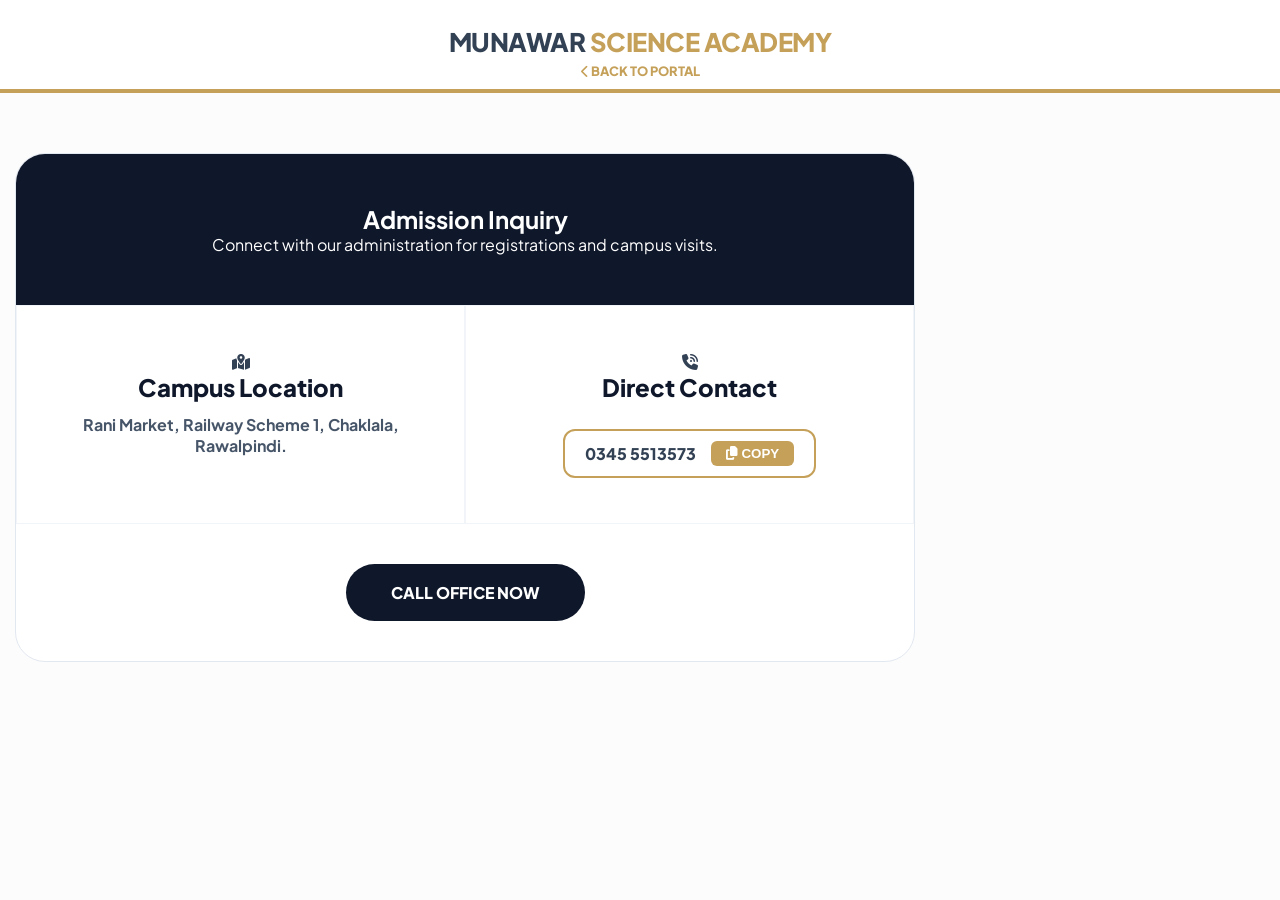
==== contact.html @ 55e3c40b "first commit" ====
<!DOCTYPE html>
<html lang="en">
<head>
    <meta charset="UTF-8">
    <meta name="viewport" content="width=device-width, initial-scale=1.0">
    <title>Contact | Munawar Science Academy</title>
    <link rel="stylesheet" href="style.css">
    <link href="https://fonts.googleapis.com/css2?family=Plus+Jakarta+Sans:wght@700;800&display=swap" rel="stylesheet">
    <link rel="stylesheet" href="https://cdnjs.cloudflare.com/ajax/libs/font-awesome/6.4.0/css/all.min.css">
</head>
<body>
    <nav class="navbar">
        <div class="container nav-flex-center">
            <div class="logo academy-anim">MUNAWAR <span>SCIENCE ACADEMY</span></div>
        </div>
        <div class="container center-link">
            <a href="index.html" class="back-link"><i class="fas fa-chevron-left"></i> BACK TO PORTAL</a>
        </div>
    </nav>

    <section class="sub-page">
        <div class="container">
            <div class="admission-panel">
                <div class="panel-header">
                    <h2>Admission <span>Inquiry</span></h2>
                    <p>Connect with our administration for registrations and campus visits.</p>
                </div>
                <div class="contact-methods">
                    <div class="method-card">
                        <i class="fas fa-map-marked-alt"></i>
                        <h4 class="heavy-card-title">Campus Location</h4>
                        <p class="heavy-card-text">Rani Market, Railway Scheme 1, Chaklala, Rawalpindi.</p>
                    </div>
                    <div class="method-card gold-bg">
                        <i class="fas fa-phone-volume"></i>
                        <h4 class="heavy-card-title">Direct Contact</h4>
                        <div class="copy-field-heavy">
                            <span id="p-num">0345 5513573</span>
                            <button onclick="copyNum()"><i class="fas fa-copy"></i> COPY</button>
                        </div>
                    </div>
                </div>
                <div class="call-action-center">
                    <a href="tel:03455513573" class="main-call-btn">CALL OFFICE NOW</a>
                </div>
            </div>
        </div>
    </section>
    <script>
        function copyNum() {
            var n = document.getElementById("p-num").innerText;
            navigator.clipboard.writeText(n).then(function() { alert("Copied!"); });
        }
    </script>
</body>
</html>
---- style.css ----
:root {
    --primary: #0f172a;
    --gold: #c5a059;
    --bg: #fcfcfc;
}

/* Fix for side scroll bars & Responsive Viewport */
* { margin: 0; padding: 0; box-sizing: border-box; }
html, body { 
    width: 100%; 
    overflow-x: hidden; 
    scrollbar-width: none; 
    -ms-overflow-style: none;
}
html::-webkit-scrollbar, body::-webkit-scrollbar { display: none; }

body { font-family: 'Plus Jakarta Sans', sans-serif; background: var(--bg); color: #334155; }

/* Academy Name Animation - Professional Pulse */
.academy-anim { animation: colorShift 5s infinite ease-in-out; font-weight: 800; }
.academy-anim span { color: var(--gold); }
@keyframes colorShift {
    0%, 100% { color: var(--primary); }
    50% { color: var(--gold); }
}

/* Navbar Centered Branding */
.navbar { background: #fff; padding: 25px 0 10px; border-bottom: 4px solid var(--gold); position: sticky; top: 0; z-index: 1000; width: 100%; text-align: center; }
.nav-flex-center { display: flex; justify-content: center; }
.logo { font-size: 1.6rem; text-decoration: none; letter-spacing: -0.5px; }

/* Portal Main Design */
.portal-main { padding: 60px 0; text-align: center; background: radial-gradient(circle at top, #fff 0%, #f1f5f9 100%); min-height: 85vh; width: 100%; }
.hero-text-center h1 { font-size: 3.5rem; color: var(--primary); font-weight: 800; margin-bottom: 15px; padding: 0 15px; }
.hero-text-center h1 span { color: var(--gold); }
.hero-text-center p { font-size: 1.1rem; max-width: 800px; margin: auto; padding: 0 20px; font-weight: 700; color: #64748b; }

/* Responsive Grid - Cards stack vertically on mobile */
.card-grid-portal, .card-grid-heavy { 
    display: grid; 
    grid-template-columns: repeat(auto-fit, minmax(300px, 1fr)); 
    gap: 25px; 
    margin: 50px auto 0; 
    padding: 0 20px; 
    max-width: 1200px;
}

.portal-nav-card, .info-card { 
    background: #fff; 
    padding: 45px 30px; 
    border-radius: 24px; 
    border: 1px solid #e2e8f0; 
    text-decoration: none; 
    color: inherit; 
    transition: 0.3s;
}
.portal-nav-card:hover { transform: translateY(-10px); border-color: var(--gold); box-shadow: 0 20px 40px rgba(0,0,0,0.05); }

/* Typography - Bold & Heavy */
.heavy-card-title { font-weight: 800; font-size: 1.5rem; color: var(--primary); margin-bottom: 12px; }
.heavy-card-text { font-weight: 700; font-size: 1rem; color: #475569; }
.card-icon, .gold-icon { font-size: 3rem; color: var(--gold); margin-bottom: 25px; display: block; }

/* Sub Pages UI */
.sub-page { padding: 60px 0 100px; text-align: center; width: 100%; }
.page-title { font-size: 2.8rem; margin-bottom: 50px; font-weight: 800; padding: 0 15px; }
.page-title span { color: var(--gold); }
.gold-accent { border-top: 6px solid var(--gold) !important; }
.back-link { text-decoration: none; color: var(--gold); font-weight: 800; font-size: 0.8rem; display: block; margin-top: 5px; text-align: center; }

/* Admission Panel - Mobile Optimized */
.admission-panel { background: #fff; border-radius: 30px; border: 1px solid #e2e8f0; overflow: hidden; max-width: 900px; margin: 0 15px; }
.panel-header { background: var(--primary); color: white; padding: 50px 20px; text-align: center; }
.contact-methods { display: grid; grid-template-columns: repeat(auto-fit, minmax(280px, 1fr)); }
.method-card { padding: 45px 25px; text-align: center; border: 1px solid #f1f5f9; }
.copy-field-heavy { margin-top: 15px; display: inline-flex; align-items: center; gap: 15px; background: white; padding: 10px 20px; border: 2px solid var(--gold); border-radius: 12px; font-weight: 800; }
.copy-field-heavy button { background: var(--gold); color: white; border: none; padding: 5px 15px; border-radius: 6px; cursor: pointer; font-weight: 800; }

.call-action-center { padding: 40px; text-align: center; }
.main-call-btn { background: var(--primary); color: white; text-decoration: none; padding: 18px 45px; border-radius: 50px; font-weight: 800; display: inline-block; transition: 0.3s; }

footer { padding: 40px; text-align: center; font-weight: 700; color: #94a3b8; font-size: 0.9rem; }

/* Mobile Viewport Fix */
@media (max-width: 768px) {
    .logo { font-size: 1.25rem; }
    .hero-text-center h1 { font-size: 2.5rem; }
    .page-title { font-size: 2rem; }
    .card-grid-portal, .card-grid-heavy { grid-template-columns: 1fr; }
}
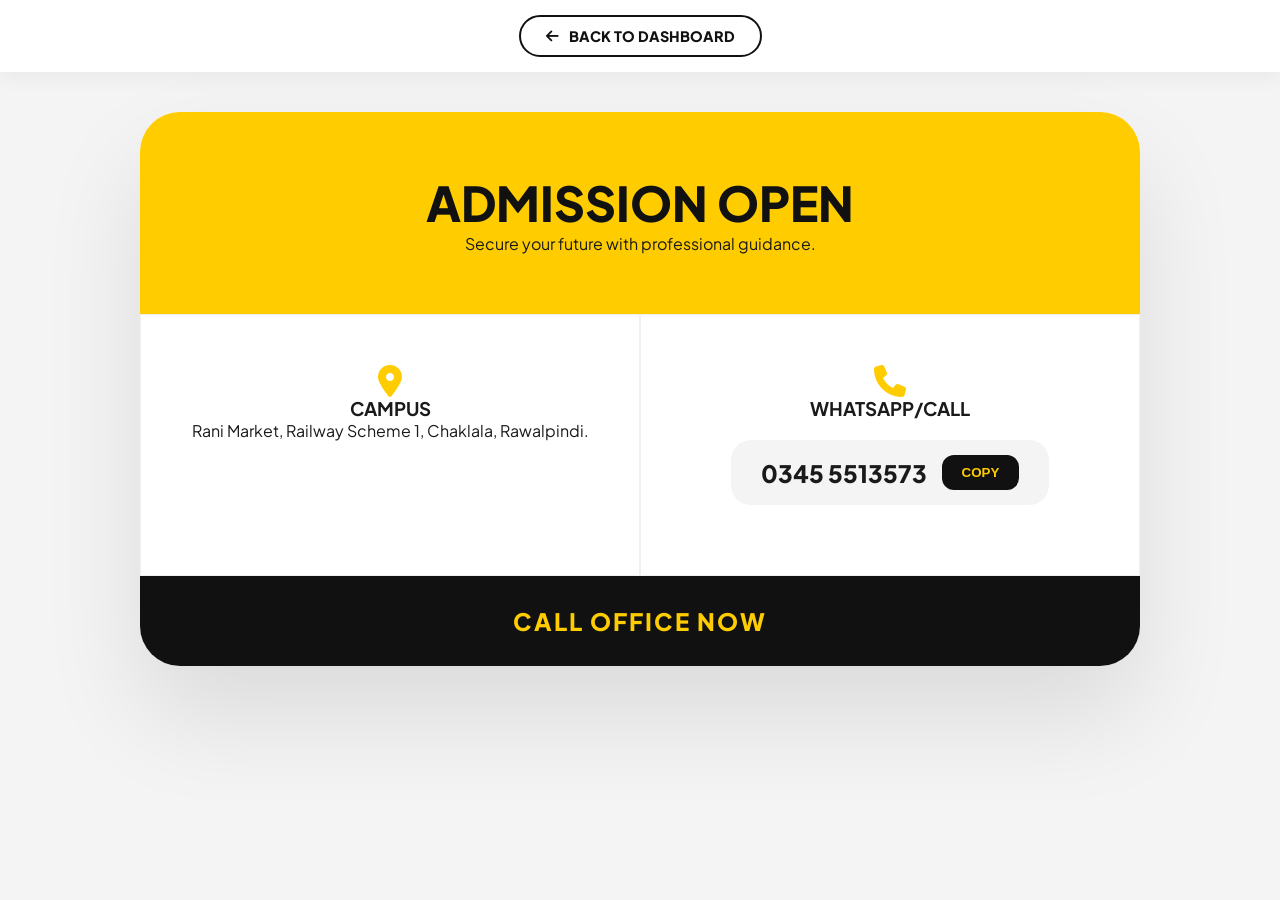
==== commit 51639b67: "MSA" ====
--- a/contact.html
+++ b/contact.html
@@ -3,53 +3,46 @@
 <head>
     <meta charset="UTF-8">
     <meta name="viewport" content="width=device-width, initial-scale=1.0">
-    <title>Contact | Munawar Science Academy</title>
+    <title>Contact - Munawar Academy</title>
     <link rel="stylesheet" href="style.css">
-    <link href="https://fonts.googleapis.com/css2?family=Plus+Jakarta+Sans:wght@700;800&display=swap" rel="stylesheet">
+    <link href="https://fonts.googleapis.com/css2?family=Plus+Jakarta+Sans:wght@800&display=swap" rel="stylesheet">
     <link rel="stylesheet" href="https://cdnjs.cloudflare.com/ajax/libs/font-awesome/6.4.0/css/all.min.css">
 </head>
 <body>
-    <nav class="navbar">
-        <div class="container nav-flex-center">
-            <div class="logo academy-anim">MUNAWAR <span>SCIENCE ACADEMY</span></div>
+
+    <div class="back-nav">
+        <a href="index.html" class="back-link"><i class="fas fa-arrow-left"></i> BACK TO DASHBOARD</a>
+    </div>
+
+    <div class="admission-ui">
+        <div class="ui-header">
+            <h2>ADMISSION OPEN</h2>
+            <p>Secure your future with professional guidance.</p>
         </div>
-        <div class="container center-link">
-            <a href="index.html" class="back-link"><i class="fas fa-chevron-left"></i> BACK TO PORTAL</a>
-        </div>
-    </nav>
-
-    <section class="sub-page">
-        <div class="container">
-            <div class="admission-panel">
-                <div class="panel-header">
-                    <h2>Admission <span>Inquiry</span></h2>
-                    <p>Connect with our administration for registrations and campus visits.</p>
-                </div>
-                <div class="contact-methods">
-                    <div class="method-card">
-                        <i class="fas fa-map-marked-alt"></i>
-                        <h4 class="heavy-card-title">Campus Location</h4>
-                        <p class="heavy-card-text">Rani Market, Railway Scheme 1, Chaklala, Rawalpindi.</p>
-                    </div>
-                    <div class="method-card gold-bg">
-                        <i class="fas fa-phone-volume"></i>
-                        <h4 class="heavy-card-title">Direct Contact</h4>
-                        <div class="copy-field-heavy">
-                            <span id="p-num">0345 5513573</span>
-                            <button onclick="copyNum()"><i class="fas fa-copy"></i> COPY</button>
-                        </div>
-                    </div>
-                </div>
-                <div class="call-action-center">
-                    <a href="tel:03455513573" class="main-call-btn">CALL OFFICE NOW</a>
+        
+        <div class="contact-row">
+            <div class="contact-box">
+                <i class="fas fa-location-dot" style="font-size: 2rem; color: var(--accent);"></i>
+                <h3>CAMPUS</h3>
+                <p>Rani Market, Railway Scheme 1, Chaklala, Rawalpindi.</p>
+            </div>
+            <div class="contact-box">
+                <i class="fas fa-phone" style="font-size: 2rem; color: var(--accent);"></i>
+                <h3>WHATSAPP/CALL</h3>
+                <div class="number-badge">
+                    <span id="num">0345 5513573</span>
+                    <button class="btn-copy" onclick="copyNum()">COPY</button>
                 </div>
             </div>
         </div>
-    </section>
+        
+        <a href="tel:03455513573" class="call-btn-large">CALL OFFICE NOW</a>
+    </div>
+
     <script>
         function copyNum() {
-            var n = document.getElementById("p-num").innerText;
-            navigator.clipboard.writeText(n).then(function() { alert("Copied!"); });
+            var n = document.getElementById("num").innerText;
+            navigator.clipboard.writeText(n).then(() => alert("Copied!"));
         }
     </script>
 </body>
--- a/style.css
+++ b/style.css
@@ -1,90 +1,200 @@
 :root {
-    --primary: #0f172a;
-    --gold: #c5a059;
-    --bg: #fcfcfc;
-}
-
-/* Fix for side scroll bars & Responsive Viewport */
+    --primary: #111111;
+    --accent: #ffcc00; /* Electric Gold */
+    --accent-glow: rgba(255, 204, 0, 0.3);
+    --surface: #ffffff;
+    --text-main: #1a1a1a;
+    --text-muted: #666666;
+    --grad: linear-gradient(135deg, #111 0%, #333 100%);
+}
+
 * { margin: 0; padding: 0; box-sizing: border-box; }
-html, body { 
-    width: 100%; 
-    overflow-x: hidden; 
-    scrollbar-width: none; 
-    -ms-overflow-style: none;
-}
-html::-webkit-scrollbar, body::-webkit-scrollbar { display: none; }
-
-body { font-family: 'Plus Jakarta Sans', sans-serif; background: var(--bg); color: #334155; }
-
-/* Academy Name Animation - Professional Pulse */
-.academy-anim { animation: colorShift 5s infinite ease-in-out; font-weight: 800; }
-.academy-anim span { color: var(--gold); }
-@keyframes colorShift {
-    0%, 100% { color: var(--primary); }
-    50% { color: var(--gold); }
-}
-
-/* Navbar Centered Branding */
-.navbar { background: #fff; padding: 25px 0 10px; border-bottom: 4px solid var(--gold); position: sticky; top: 0; z-index: 1000; width: 100%; text-align: center; }
-.nav-flex-center { display: flex; justify-content: center; }
-.logo { font-size: 1.6rem; text-decoration: none; letter-spacing: -0.5px; }
-
-/* Portal Main Design */
-.portal-main { padding: 60px 0; text-align: center; background: radial-gradient(circle at top, #fff 0%, #f1f5f9 100%); min-height: 85vh; width: 100%; }
-.hero-text-center h1 { font-size: 3.5rem; color: var(--primary); font-weight: 800; margin-bottom: 15px; padding: 0 15px; }
-.hero-text-center h1 span { color: var(--gold); }
-.hero-text-center p { font-size: 1.1rem; max-width: 800px; margin: auto; padding: 0 20px; font-weight: 700; color: #64748b; }
-
-/* Responsive Grid - Cards stack vertically on mobile */
-.card-grid-portal, .card-grid-heavy { 
-    display: grid; 
-    grid-template-columns: repeat(auto-fit, minmax(300px, 1fr)); 
-    gap: 25px; 
-    margin: 50px auto 0; 
-    padding: 0 20px; 
-    max-width: 1200px;
-}
-
-.portal-nav-card, .info-card { 
-    background: #fff; 
-    padding: 45px 30px; 
-    border-radius: 24px; 
-    border: 1px solid #e2e8f0; 
-    text-decoration: none; 
-    color: inherit; 
+body { 
+    font-family: 'Plus Jakarta Sans', sans-serif; 
+    background: #f4f4f4; 
+    color: var(--text-main);
+    -webkit-font-smoothing: antialiased;
+}
+
+/* --- HUGE BRANDING SECTION --- */
+.brand-header {
+    background: var(--grad);
+    padding: 80px 20px 40px;
+    text-align: center;
+    color: white;
+    border-bottom: 8px solid var(--accent);
+}
+
+.brand-header h1 {
+    font-size: clamp(3rem, 10vw, 6rem); /* Huge Responsive Text */
+    font-weight: 800;
+    line-height: 0.9;
+    letter-spacing: -3px;
+    text-transform: uppercase;
+    margin-bottom: 10px;
+}
+
+.brand-header h1 span {
+    color: var(--accent);
+    display: block;
+    font-size: clamp(1rem, 4vw, 2rem);
+    letter-spacing: 10px;
+    font-weight: 400;
+    margin-top: 10px;
+}
+
+/* --- MODERN NAVIGATION --- */
+.back-nav {
+    background: var(--surface);
+    padding: 15px;
+    display: flex;
+    justify-content: center;
+    position: sticky;
+    top: 0;
+    z-index: 100;
+    box-shadow: 0 5px 20px rgba(0,0,0,0.05);
+}
+
+.back-link {
+    text-decoration: none;
+    color: var(--primary);
+    font-weight: 800;
+    font-size: 0.9rem;
+    display: flex;
+    align-items: center;
+    gap: 10px;
+    padding: 10px 25px;
+    border: 2px solid var(--primary);
+    border-radius: 50px;
     transition: 0.3s;
 }
-.portal-nav-card:hover { transform: translateY(-10px); border-color: var(--gold); box-shadow: 0 20px 40px rgba(0,0,0,0.05); }
-
-/* Typography - Bold & Heavy */
-.heavy-card-title { font-weight: 800; font-size: 1.5rem; color: var(--primary); margin-bottom: 12px; }
-.heavy-card-text { font-weight: 700; font-size: 1rem; color: #475569; }
-.card-icon, .gold-icon { font-size: 3rem; color: var(--gold); margin-bottom: 25px; display: block; }
-
-/* Sub Pages UI */
-.sub-page { padding: 60px 0 100px; text-align: center; width: 100%; }
-.page-title { font-size: 2.8rem; margin-bottom: 50px; font-weight: 800; padding: 0 15px; }
-.page-title span { color: var(--gold); }
-.gold-accent { border-top: 6px solid var(--gold) !important; }
-.back-link { text-decoration: none; color: var(--gold); font-weight: 800; font-size: 0.8rem; display: block; margin-top: 5px; text-align: center; }
-
-/* Admission Panel - Mobile Optimized */
-.admission-panel { background: #fff; border-radius: 30px; border: 1px solid #e2e8f0; overflow: hidden; max-width: 900px; margin: 0 15px; }
-.panel-header { background: var(--primary); color: white; padding: 50px 20px; text-align: center; }
-.contact-methods { display: grid; grid-template-columns: repeat(auto-fit, minmax(280px, 1fr)); }
-.method-card { padding: 45px 25px; text-align: center; border: 1px solid #f1f5f9; }
-.copy-field-heavy { margin-top: 15px; display: inline-flex; align-items: center; gap: 15px; background: white; padding: 10px 20px; border: 2px solid var(--gold); border-radius: 12px; font-weight: 800; }
-.copy-field-heavy button { background: var(--gold); color: white; border: none; padding: 5px 15px; border-radius: 6px; cursor: pointer; font-weight: 800; }
-
-.call-action-center { padding: 40px; text-align: center; }
-.main-call-btn { background: var(--primary); color: white; text-decoration: none; padding: 18px 45px; border-radius: 50px; font-weight: 800; display: inline-block; transition: 0.3s; }
-
-footer { padding: 40px; text-align: center; font-weight: 700; color: #94a3b8; font-size: 0.9rem; }
-
-/* Mobile Viewport Fix */
+
+.back-link:hover {
+    background: var(--primary);
+    color: var(--accent);
+}
+
+/* --- UI CARDS (GRID) --- */
+.dashboard-grid {
+    display: grid;
+    grid-template-columns: repeat(auto-fit, minmax(320px, 1fr));
+    gap: 25px;
+    max-width: 1300px;
+    margin: -40px auto 60px; /* Overlap with header */
+    padding: 0 20px;
+}
+
+.dash-card {
+    background: var(--surface);
+    padding: 50px 35px;
+    border-radius: 32px;
+    text-decoration: none;
+    color: inherit;
+    transition: all 0.4s cubic-bezier(0.23, 1, 0.32, 1);
+    box-shadow: 0 20px 40px rgba(0,0,0,0.08);
+    display: flex;
+    flex-direction: column;
+    position: relative;
+    overflow: hidden;
+}
+
+.dash-card:hover {
+    transform: translateY(-12px);
+    background: var(--primary);
+    color: white;
+}
+
+.dash-card i {
+    font-size: 3.5rem;
+    color: var(--accent);
+    margin-bottom: 30px;
+}
+
+.dash-card h3 {
+    font-size: 1.8rem;
+    font-weight: 800;
+    margin-bottom: 15px;
+}
+
+.dash-card p {
+    font-size: 1.1rem;
+    opacity: 0.8;
+}
+
+/* --- ADMISSION PANEL (FRESH UI) --- */
+.admission-ui {
+    max-width: 1000px;
+    margin: 40px auto;
+    background: white;
+    border-radius: 40px;
+    overflow: hidden;
+    box-shadow: 0 50px 100px rgba(0,0,0,0.1);
+}
+
+.ui-header {
+    background: var(--accent);
+    padding: 60px 30px;
+    text-align: center;
+}
+
+.ui-header h2 { font-size: 3rem; font-weight: 900; color: var(--primary); }
+
+.contact-row {
+    display: flex;
+    flex-wrap: wrap;
+}
+
+.contact-box {
+    flex: 1;
+    min-width: 300px;
+    padding: 50px;
+    text-align: center;
+    border: 1px solid #f0f0f0;
+}
+
+.number-badge {
+    display: inline-flex;
+    align-items: center;
+    gap: 15px;
+    background: #f4f4f4;
+    padding: 15px 30px;
+    border-radius: 20px;
+    margin: 20px 0;
+    font-size: 1.5rem;
+    font-weight: 800;
+}
+
+.btn-copy {
+    background: var(--primary);
+    color: var(--accent);
+    border: none;
+    padding: 10px 20px;
+    border-radius: 12px;
+    cursor: pointer;
+    font-weight: 800;
+}
+
+.call-btn-large {
+    display: block;
+    width: 100%;
+    padding: 30px;
+    background: var(--primary);
+    color: var(--accent);
+    text-align: center;
+    text-decoration: none;
+    font-size: 1.5rem;
+    font-weight: 900;
+    letter-spacing: 2px;
+}
+
+footer {
+    padding: 50px;
+    text-align: center;
+    font-weight: 700;
+    color: var(--text-muted);
+}
+
 @media (max-width: 768px) {
-    .logo { font-size: 1.25rem; }
-    .hero-text-center h1 { font-size: 2.5rem; }
-    .page-title { font-size: 2rem; }
-    .card-grid-portal, .card-grid-heavy { grid-template-columns: 1fr; }
+    .brand-header h1 { font-size: 4rem; }
+    .admission-ui { margin: 20px; }
 }
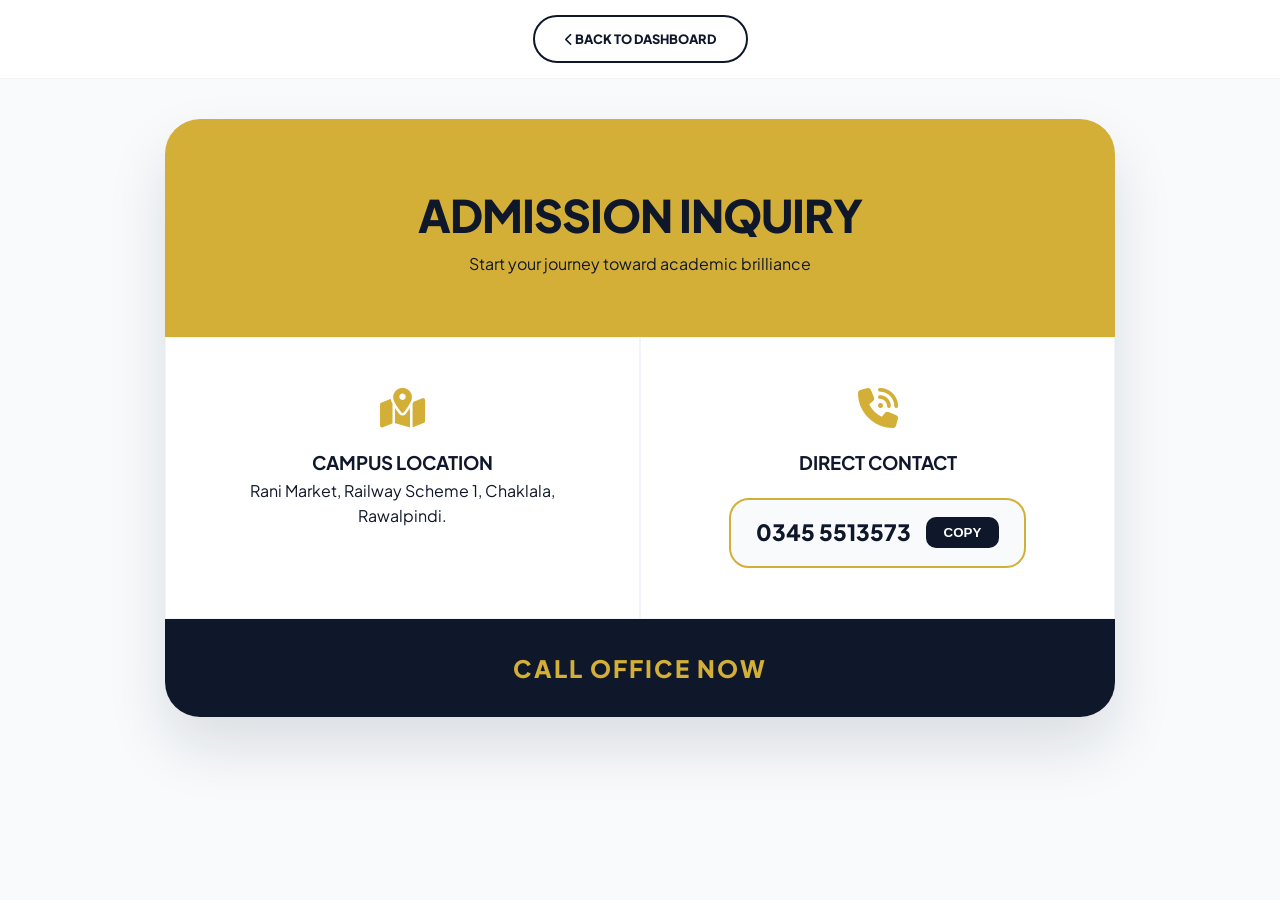
==== commit 1fc7bab8: "MSa" ====
--- a/contact.html
+++ b/contact.html
@@ -3,7 +3,7 @@
 <head>
     <meta charset="UTF-8">
     <meta name="viewport" content="width=device-width, initial-scale=1.0">
-    <title>Contact - Munawar Academy</title>
+    <title>Contact | Munawar Science Academy</title>
     <link rel="stylesheet" href="style.css">
     <link href="https://fonts.googleapis.com/css2?family=Plus+Jakarta+Sans:wght@800&display=swap" rel="stylesheet">
     <link rel="stylesheet" href="https://cdnjs.cloudflare.com/ajax/libs/font-awesome/6.4.0/css/all.min.css">
@@ -11,26 +11,26 @@
 <body>
 
     <div class="back-nav">
-        <a href="index.html" class="back-link"><i class="fas fa-arrow-left"></i> BACK TO DASHBOARD</a>
+        <a href="index.html" class="back-link"><i class="fas fa-chevron-left"></i> BACK TO DASHBOARD</a>
     </div>
 
     <div class="admission-ui">
         <div class="ui-header">
-            <h2>ADMISSION OPEN</h2>
-            <p>Secure your future with professional guidance.</p>
+            <h2>ADMISSION INQUIRY</h2>
+            <p>Start your journey toward academic brilliance</p>
         </div>
         
         <div class="contact-row">
             <div class="contact-box">
-                <i class="fas fa-location-dot" style="font-size: 2rem; color: var(--accent);"></i>
-                <h3>CAMPUS</h3>
+                <i class="fas fa-map-marked-alt" style="font-size: 2.5rem; color: var(--accent); margin-bottom: 20px;"></i>
+                <h3>CAMPUS LOCATION</h3>
                 <p>Rani Market, Railway Scheme 1, Chaklala, Rawalpindi.</p>
             </div>
             <div class="contact-box">
-                <i class="fas fa-phone" style="font-size: 2rem; color: var(--accent);"></i>
-                <h3>WHATSAPP/CALL</h3>
+                <i class="fas fa-phone-volume" style="font-size: 2.5rem; color: var(--accent); margin-bottom: 20px;"></i>
+                <h3>DIRECT CONTACT</h3>
                 <div class="number-badge">
-                    <span id="num">0345 5513573</span>
+                    <span id="p-num">0345 5513573</span>
                     <button class="btn-copy" onclick="copyNum()">COPY</button>
                 </div>
             </div>
@@ -41,8 +41,10 @@
 
     <script>
         function copyNum() {
-            var n = document.getElementById("num").innerText;
-            navigator.clipboard.writeText(n).then(() => alert("Copied!"));
+            var n = document.getElementById("p-num").innerText;
+            navigator.clipboard.writeText(n).then(() => {
+                alert("Phone number copied to clipboard!");
+            });
         }
     </script>
 </body>
--- a/style.css
+++ b/style.css
@@ -1,177 +1,181 @@
 :root {
-    --primary: #111111;
-    --accent: #ffcc00; /* Electric Gold */
-    --accent-glow: rgba(255, 204, 0, 0.3);
-    --surface: #ffffff;
-    --text-main: #1a1a1a;
-    --text-muted: #666666;
-    --grad: linear-gradient(135deg, #111 0%, #333 100%);
+    --primary: #0f172a;      /* Deep Midnight Blue */
+    --accent: #d4af37;       /* Metallic Gold */
+    --bg-main: #f8fafc;      /* Soft White/Blue */
+    --white: #ffffff;
+    --card-shadow: 0 20px 40px rgba(0, 0, 0, 0.06);
+    --card-hover: 0 30px 60px rgba(15, 23, 42, 0.12);
 }
 
 * { margin: 0; padding: 0; box-sizing: border-box; }
 body { 
     font-family: 'Plus Jakarta Sans', sans-serif; 
-    background: #f4f4f4; 
-    color: var(--text-main);
-    -webkit-font-smoothing: antialiased;
-}
-
-/* --- HUGE BRANDING SECTION --- */
+    background: var(--bg-main); 
+    color: var(--primary); 
+    line-height: 1.6;
+}
+
+/* --- BRANDING HEADER --- */
 .brand-header {
-    background: var(--grad);
-    padding: 80px 20px 40px;
+    background: var(--primary);
+    padding: 100px 20px 120px;
     text-align: center;
     color: white;
-    border-bottom: 8px solid var(--accent);
 }
 
 .brand-header h1 {
-    font-size: clamp(3rem, 10vw, 6rem); /* Huge Responsive Text */
-    font-weight: 800;
-    line-height: 0.9;
+    font-size: clamp(3rem, 10vw, 5.5rem);
+    font-weight: 800;
     letter-spacing: -3px;
     text-transform: uppercase;
-    margin-bottom: 10px;
+    line-height: 0.9;
 }
 
 .brand-header h1 span {
     color: var(--accent);
     display: block;
-    font-size: clamp(1rem, 4vw, 2rem);
-    letter-spacing: 10px;
+    font-size: clamp(1rem, 4vw, 1.8rem);
+    letter-spacing: 12px;
     font-weight: 400;
-    margin-top: 10px;
-}
-
-/* --- MODERN NAVIGATION --- */
+    margin-top: 15px;
+}
+
+/* --- NAVIGATION --- */
 .back-nav {
-    background: var(--surface);
+    background: rgba(255, 255, 255, 0.9);
+    backdrop-filter: blur(10px);
     padding: 15px;
     display: flex;
     justify-content: center;
     position: sticky;
     top: 0;
-    z-index: 100;
-    box-shadow: 0 5px 20px rgba(0,0,0,0.05);
+    z-index: 1000;
+    border-bottom: 1px solid rgba(0,0,0,0.05);
 }
 
 .back-link {
     text-decoration: none;
     color: var(--primary);
     font-weight: 800;
-    font-size: 0.9rem;
-    display: flex;
-    align-items: center;
-    gap: 10px;
-    padding: 10px 25px;
+    font-size: 0.8rem;
+    padding: 12px 30px;
     border: 2px solid var(--primary);
     border-radius: 50px;
-    transition: 0.3s;
+    transition: 0.3s cubic-bezier(0.4, 0, 0.2, 1);
+    text-transform: uppercase;
 }
 
 .back-link:hover {
     background: var(--primary);
     color: var(--accent);
-}
-
-/* --- UI CARDS (GRID) --- */
+    transform: scale(1.05);
+}
+
+/* --- PREMIUM DASHBOARD CARDS --- */
 .dashboard-grid {
     display: grid;
     grid-template-columns: repeat(auto-fit, minmax(320px, 1fr));
-    gap: 25px;
-    max-width: 1300px;
-    margin: -40px auto 60px; /* Overlap with header */
-    padding: 0 20px;
+    gap: 30px;
+    max-width: 1240px;
+    margin: -60px auto 80px;
+    padding: 0 25px;
 }
 
 .dash-card {
-    background: var(--surface);
-    padding: 50px 35px;
-    border-radius: 32px;
+    background: var(--white);
+    padding: 45px 35px;
+    border-radius: 28px;
     text-decoration: none;
     color: inherit;
-    transition: all 0.4s cubic-bezier(0.23, 1, 0.32, 1);
-    box-shadow: 0 20px 40px rgba(0,0,0,0.08);
+    transition: all 0.4s cubic-bezier(0.175, 0.885, 0.32, 1.275);
+    box-shadow: var(--card-shadow);
+    border: 1px solid rgba(0,0,0,0.03);
     display: flex;
     flex-direction: column;
     position: relative;
     overflow: hidden;
 }
 
+/* Animated accent line on top */
+.dash-card::before {
+    content: "";
+    position: absolute;
+    top: 0; left: 0; width: 0; height: 6px;
+    background: var(--accent);
+    transition: 0.5s ease;
+}
+
 .dash-card:hover {
-    transform: translateY(-12px);
-    background: var(--primary);
-    color: white;
-}
+    transform: translateY(-15px);
+    box-shadow: var(--card-hover);
+    border-color: var(--accent);
+}
+
+.dash-card:hover::before { width: 100%; }
 
 .dash-card i {
-    font-size: 3.5rem;
-    color: var(--accent);
-    margin-bottom: 30px;
+    font-size: 3rem;
+    color: var(--accent);
+    margin-bottom: 25px;
+    transition: 0.4s;
+}
+
+.dash-card:hover i {
+    transform: scale(1.15) rotate(-5deg);
+    color: var(--primary);
 }
 
 .dash-card h3 {
-    font-size: 1.8rem;
-    font-weight: 800;
-    margin-bottom: 15px;
+    font-size: 1.6rem;
+    font-weight: 800;
+    margin-bottom: 12px;
+    color: var(--primary);
 }
 
 .dash-card p {
-    font-size: 1.1rem;
-    opacity: 0.8;
-}
-
-/* --- ADMISSION PANEL (FRESH UI) --- */
+    font-size: 1.05rem;
+    color: #64748b;
+    line-height: 1.6;
+}
+
+/* --- ADMISSION PANEL --- */
 .admission-ui {
-    max-width: 1000px;
+    max-width: 950px;
     margin: 40px auto;
     background: white;
-    border-radius: 40px;
+    border-radius: 35px;
     overflow: hidden;
-    box-shadow: 0 50px 100px rgba(0,0,0,0.1);
-}
-
-.ui-header {
-    background: var(--accent);
-    padding: 60px 30px;
-    text-align: center;
-}
-
-.ui-header h2 { font-size: 3rem; font-weight: 900; color: var(--primary); }
-
-.contact-row {
-    display: flex;
-    flex-wrap: wrap;
-}
-
-.contact-box {
-    flex: 1;
-    min-width: 300px;
-    padding: 50px;
-    text-align: center;
-    border: 1px solid #f0f0f0;
-}
+    box-shadow: var(--card-hover);
+}
+
+.ui-header { background: var(--accent); padding: 60px 40px; text-align: center; }
+.ui-header h2 { font-size: 2.8rem; font-weight: 900; letter-spacing: -1px; }
+
+.contact-row { display: grid; grid-template-columns: repeat(auto-fit, minmax(300px, 1fr)); }
+.contact-box { padding: 50px; text-align: center; border: 1px solid #f1f5f9; }
 
 .number-badge {
+    background: #f8fafc;
+    padding: 15px 25px;
+    border-radius: 20px;
+    border: 2px solid var(--accent);
     display: inline-flex;
     align-items: center;
     gap: 15px;
-    background: #f4f4f4;
-    padding: 15px 30px;
-    border-radius: 20px;
-    margin: 20px 0;
-    font-size: 1.5rem;
-    font-weight: 800;
+    font-size: 1.4rem;
+    font-weight: 800;
+    margin-top: 20px;
 }
 
 .btn-copy {
     background: var(--primary);
-    color: var(--accent);
+    color: white;
     border: none;
-    padding: 10px 20px;
-    border-radius: 12px;
+    padding: 8px 18px;
+    border-radius: 10px;
     cursor: pointer;
-    font-weight: 800;
+    font-weight: 700;
+    transition: 0.2s;
 }
 
 .call-btn-large {
@@ -185,16 +189,14 @@
     font-size: 1.5rem;
     font-weight: 900;
     letter-spacing: 2px;
-}
-
-footer {
-    padding: 50px;
-    text-align: center;
-    font-weight: 700;
-    color: var(--text-muted);
-}
+    transition: 0.3s;
+}
+
+.call-btn-large:hover { filter: brightness(1.2); }
+
+footer { padding: 60px; text-align: center; color: #94a3b8; font-weight: 700; letter-spacing: 1px; }
 
 @media (max-width: 768px) {
-    .brand-header h1 { font-size: 4rem; }
-    .admission-ui { margin: 20px; }
+    .brand-header h1 { font-size: 3.5rem; }
+    .dashboard-grid { margin-top: -40px; }
 }
